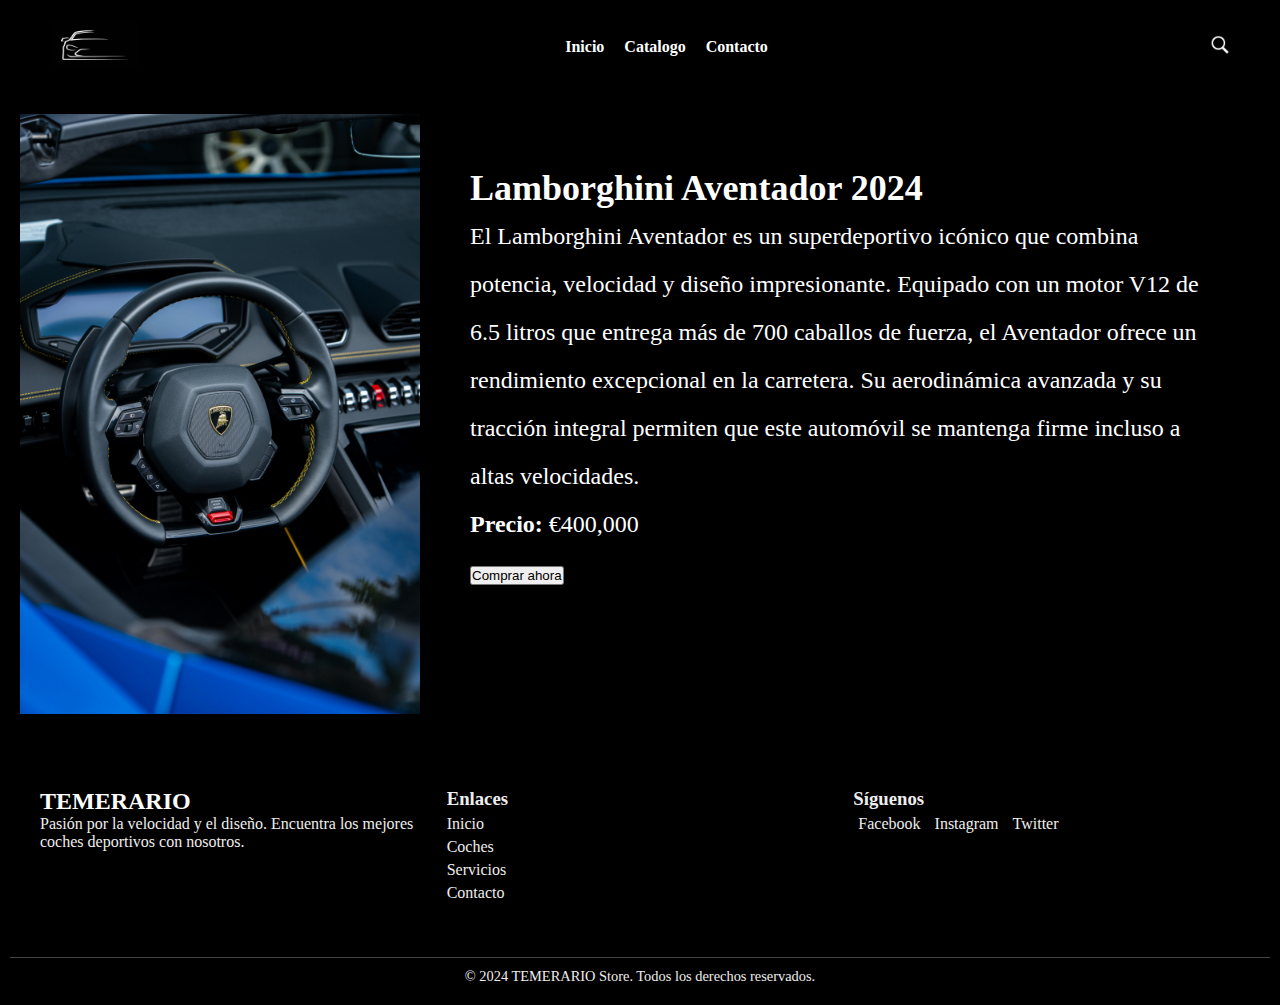
==== products/lambo.html @ 631a23d3 "first commit" ====
<!DOCTYPE html>
<html lang="es">
<head>
    <meta charset="UTF-8">
    <meta name="viewport" content="width=device-width, initial-scale=1.0">
    <title>Temerario</title>
    <link rel="stylesheet" href="../css/style.css">
</head>
<body>
    <header id="header">
        <div id="nav-container">
            <div id="logo">
                <img src="../img/logo.png" alt="Logo">
            </div>
            <nav id="nav">
                <ul id="nav-list">
                    <li id="nav-item-1"><a href="../index.html">Inicio</a></li>
                    <li id="nav-item-2"><a href="../catalog.html">Catalogo</a></li>
                    <li id="nav-item-3"><a href="../contact.html">Contacto</a></li>
                </ul>
            </nav>
            <div id="nav-icons">
                <a id="search-icon" href="#"><img src="../img/icon/search.png" alt="Buscar"></a>
            </div>
        </div>
    </header>
    <div id="content">
        <div id="image-container">
            <img src="../img/products/LAMBO/3HURACAN.jpg" alt="Imagen larga">
        </div>
        <div id="text-container">
            
            <h2>Lamborghini Aventador 2024</h2>
            <p>
                El Lamborghini Aventador es un superdeportivo icónico que combina potencia, velocidad y diseño impresionante. Equipado con un motor V12 de 6.5 litros que entrega más de 700 caballos de fuerza, el Aventador ofrece un rendimiento excepcional en la carretera. Su aerodinámica avanzada y su tracción integral permiten que este automóvil se mantenga firme incluso a altas velocidades.
            </p>
            <p><strong>Precio:</strong> €400,000</p>

            <button id="buy-button">Comprar ahora</button>
        </div>
    </div>
    
    <footer id="footer">
        <div id="footer-container">
            <div id="footer-about">
                <h2 id="footer-title">TEMERARIO</h2>
                <p id="footer-description">Pasión por la velocidad y el diseño. Encuentra los mejores coches deportivos con nosotros.</p>
            </div>
            <div id="footer-links">
                <h3 id="footer-links-title">Enlaces</h3>
                <ul id="footer-links-list">
                    <li><a href="#" id="link-home">Inicio</a></li>
                    <li><a href="#" id="link-cars">Coches</a></li>
                    <li><a href="#" id="link-services">Servicios</a></li>
                    <li><a href="#" id="link-contact">Contacto</a></li>
                </ul>
            </div>
            <div id="footer-social">
                <h3 id="footer-social-title">Síguenos</h3>
                <a href="#" id="social-facebook">Facebook</a>
                <a href="#" id="social-instagram">Instagram</a>
                <a href="#" id="social-twitter">Twitter</a>
            </div>
        </div>
        <div id="footer-bottom">
            <p id="footer-bottom-text">&copy; 2024 TEMERARIO Store. Todos los derechos reservados.</p>
        </div>
    </footer>
</body>
</html>
---- css/style.css ----
* {
    margin: 0;
    padding: 0;
    box-sizing: border-box;
}
.row::after {
    content: "";
    clear: both;
    display: table;
}

[class*="col-"] {
    float: left;
}

/* Mobile First --> Default columns */
.col-1 {width: 8.33%;}
.col-2 {width: 16.66%;}
.col-3 {width: 25%;}
.col-4 {width: 33.33%;}
.col-5 {width: 41.66%;}
.col-6 {width: 50%;}
.col-7 {width: 58.33%;}
.col-8 {width: 66.66%;}
.col-9 {width: 75%;}
.col-10 {width: 83.33%;}
.col-11 {width: 91.66%;}
.col-12 {width: 100%;}

/* Medium devices (landscape tablets, 768px and up) */
@media only screen and (min-width: 768px) {
  .col-md-1 {width: 8.33%;}
  .col-md-2 {width: 16.66%;}
  .col-md-3 {width: 25%;}
  .col-md-4 {width: 33.33%;}
  .col-md-5 {width: 41.66%;}
  .col-md-6 {width: 50%;}
  .col-md-7 {width: 58.33%;}
  .col-md-8 {width: 66.66%;}
  .col-md-9 {width: 75%;}
  .col-md-10 {width: 83.33%;}
  .col-md-11 {width: 91.66%;}
  .col-md-12 {width: 100%;}
}

/* Large devices (laptops/desktops, 992px and up) */
@media only screen and (min-width: 992px) {
  .col-lg-1 {width: 8.33%;}
  .col-lg-2 {width: 16.66%;}
  .col-lg-3 {width: 25%;}
  .col-lg-4 {width: 33.33%;}
  .col-lg-5 {width: 41.66%;}
  .col-lg-6 {width: 50%;}
  .col-lg-7 {width: 58.33%;}
  .col-lg-8 {width: 66.66%;}
  .col-lg-9 {width: 75%;}
  .col-lg-10 {width: 83.33%;}
  .col-lg-11 {width: 91.66%;}
  .col-lg-12 {width: 100%;}
}

#header {
    position: relative;
    background: url('background.jpg') no-repeat center center/cover;
    color: rgb(0, 0, 0);
}

#nav-container {
    display: flex;
    justify-content: space-between;
    align-items: center;
    padding: 20px 50px;
    background-color: black;
}

#logo img {
    height: 50px;
}

#nav-list {
    list-style: none;
    display: flex;
    gap: 20px;
    margin: 0;
    padding: 0;
}

#nav-list li a {
    position: relative;
    text-decoration: none;
    color: white;
    font-weight: bold;
    transition: color 0.3s ease-in-out;
}
#nav-list li a::after {
    content: "";
    position: absolute;
    left: 0;
    bottom: -3px;
    width: 0;
    height: 1.5px;
    background-color: rgba(255, 255, 255, 0.881);
    border-radius: 1em;
    transition: width 0.3s ease-in-out;
}
#nav-list li a:hover {
    color: #ccccccf3;
}
#nav-list li a:hover::after {
    width: 100%;
}
#nav-icons a img {
    height: 20px;
    margin-left: 15px;
}

#hero {
    position: relative;
    height: 41em;
    overflow: hidden;
    background-image: url(../img/icon/1-fc56682e.jpeg);
}

#hero-video {
    position: absolute;
    top: 0;
    left: 0;
    width: 100%;
    height: 100%;
    object-fit: cover;
    z-index: -1;
}

#hero-content {
    position: relative;
    z-index: 1;
    text-align: center;
    color: white;
    top: 50%;
    left: 50%;
    transform: translate(-50%, -50%);
}


#title {
    font-size: 5rem;
    margin: 0;
}

#subtitle {
    font-size: 1.5rem;
    margin: 10px 0 20px;
}


#btn {
    display: inline-block;
    text-decoration: none;
    background: white;
    color: black;
    padding: 10px 20px;
    font-size: 1rem;
    font-weight: bold;
    border-radius: 5px;
    transition: background 0.3s;
}

#btn:hover {
    background: #ccc;
}
#hero2 {
    position: relative;
    height: 41em;
    overflow: hidden;
}

#hero-video2 {
    position: absolute;
    top: 0;
    left: 0;
    width: 100%;
    height: 100%;
    object-fit: cover;
    z-index: -1;
}

#hero-content2 {
    position: relative;
    z-index: 1;
    color: white;
    padding: 5em;
    top: 50%;
    left: 50%;
    transform: translate(-50%, -50%);
}


#title2 {
    font-size: 4rem;
    margin: 0;
}

#subtitle2 {
    font-size: 1.5rem;
    margin: 10px 0 20px;
}

#btn2 {
    display: inline-block;
    text-decoration: none;
    background: white;
    color: black;
    padding: 10px 20px;
    font-size: 1rem;
    font-weight: bold;
    border-radius: 5px;
    transition: background 0.3s;
}

#btn2:hover {
    background: #ccc;
}
#hero3 {
    position: relative;
    height: 41em;
    overflow: hidden;
}

#hero-video3 {
    position: absolute;
    top: 0;
    left: 0;
    width: 100%;
    height: 100%;
    object-fit: cover;
    z-index: -1;
}

#hero-content3 {
    position: relative;
    z-index: 1;
    color: white;
    text-align: right;
    padding: 5em;
    top: 50%;
    left: 50%;
    transform: translate(-50%, -50%);
}


#title3 {
    font-size: 4rem;
    margin: 0;
}

#subtitle3 {
    font-size: 1.5rem;
    margin: 10px 0 20px;
}

#btn3 {
    display: inline-block;
    text-decoration: none;
    background: white;
    color: black;
    padding: 10px 20px;
    font-size: 1rem;
    font-weight: bold;
    border-radius: 5px;
    transition: background 0.3s;
}

#btn3:hover {
    background: #ccc;
}
#portadamerc img{
    width: 47em;
    height: auto;
}
#portadafer img{
    width: 47em;
    height: auto;
}
#portadamac img{
    width: 47em;
    height: auto;
}
#portadalam img{
    width: 47em;
    height: auto;
}
#portadalam img,
#portadamac img,
#portadamerc img,
#portadafer img {
    transition: transform 0.3s ease-in-out;
}

#portadalam img:hover,
#portadamac img:hover,
#portadamerc img:hover,
#portadafer img:hover {
    transform: scale(1.02); /* Aumenta el tamaño al 110% */
}
#content {
    display: flex;
    align-items: flex-start;
    padding: 20px;
    background-color: black;
}

#image-container img {
    width: 400px; /* Controla lo estrecha que será la imagen */
    height: auto; /* Mantiene la proporción de la imagen */
}

#text-container {
    flex: 1;
    color: white;
    font-size: x-large;
    padding: 50px;
    line-height: 2em;
}

#contact-page {
    padding: 20px;
    background-color: #000000;
}

#contact-page h2 {
    font-size: 2rem;
    margin-bottom: 20px;
    color: #ffffff;
}

#contact-page form {
    display: flex;
    flex-direction: column;
}

#contact-page label {
    margin: 10px 0 5px;
    font-size: 1rem;
    color: #ffffff;
}

#contact-page input,
#contact-page textarea {
    padding: 10px;
    margin-bottom: 15px;
    font-size: 1rem;
    border: 1px solid #ccc;
    border-radius: 5px;
}

#contact-page button {
    padding: 12px 20px;
    font-size: 1rem;
    background-color: #28a745;
    color: white;
    border: none;
    border-radius: 5px;
    cursor: pointer;
    transition: background-color 0.3s;
}

#contact-page button:hover {
    background-color: #218838;
}

#contact-page p {
    font-size: 1rem;
    margin-bottom: 10px;
    color: #ffffff;
    background-color: black;
}

#contact-page iframe {
    border: none;
    border-radius: 10px;
    margin-top: 15px;
    width: 100%;
}


#nav-container {
    display: flex;
    justify-content: space-between;
    align-items: center;
}

#logo img {
    height: 50px;
}

#nav-list li a {
    color: white;
    text-decoration: none;
    font-weight: bold;
}

#nav-list li a {
    color: white;
    text-decoration: none;
    font-weight: bold;
}
#contact-form{
    padding: 20px;
}
#footer {
    background-color: #000000;
    color: #eee;
    padding: 20px 10px;
}

#footer-container {
    display: flex;
    flex-wrap: wrap;
    justify-content: space-between;
    margin: 0 auto;
    padding: 20px;
}

#footer-about,
#footer-links,
#footer-social {
    flex: 1;
    margin: 10px;
}

#footer-title {
    color: #ffffff;
}

#footer-links-list {
    list-style: none;
    padding: 0;
}

#footer-links-list li {
    margin: 5px 0;
}

#footer-links-list li a,
#footer-social a {
    text-decoration: none;
    color: #eee;
    transition: color 0.3s;
}

#footer-links-list li a:hover,
#footer-social a:hover {
    color: #ffffff;
}

#footer-bottom {
    text-align: center;
    margin-top: 20px;
    font-size: 0.9rem;
    border-top: 1px solid #444;
    padding-top: 10px;
}

#footer-social a {
    display: inline-block;
    margin: 5px;
}
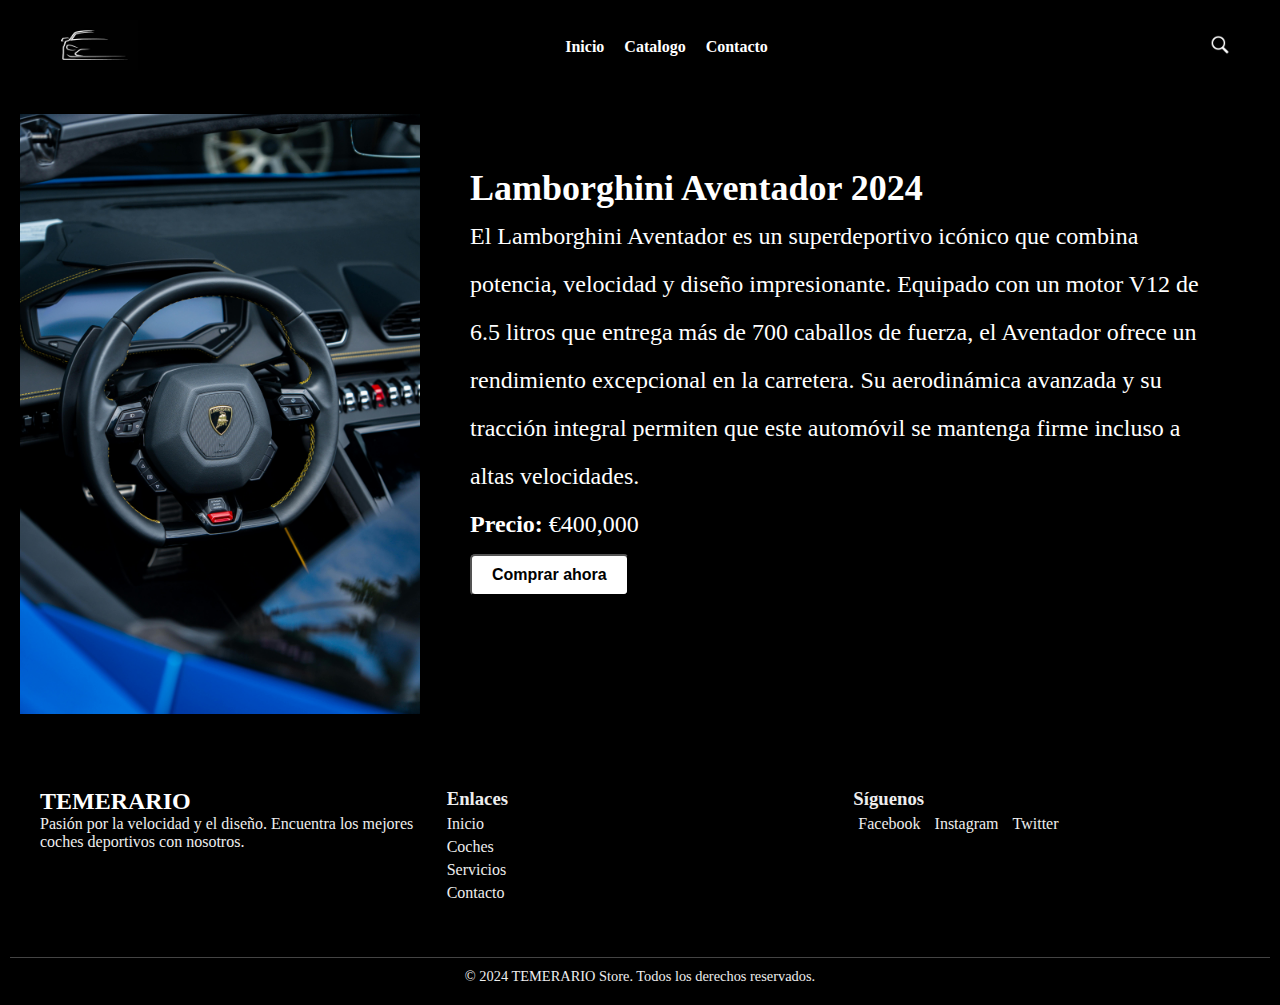
==== commit 0fb5b165: "PRACTICAFINAL" ====
--- a/products/lambo.html
+++ b/products/lambo.html
@@ -36,7 +36,7 @@
             </p>
             <p><strong>Precio:</strong> €400,000</p>
 
-            <button id="buy-button">Comprar ahora</button>
+            <button id="btn">Comprar ahora</button>
         </div>
     </div>
     
